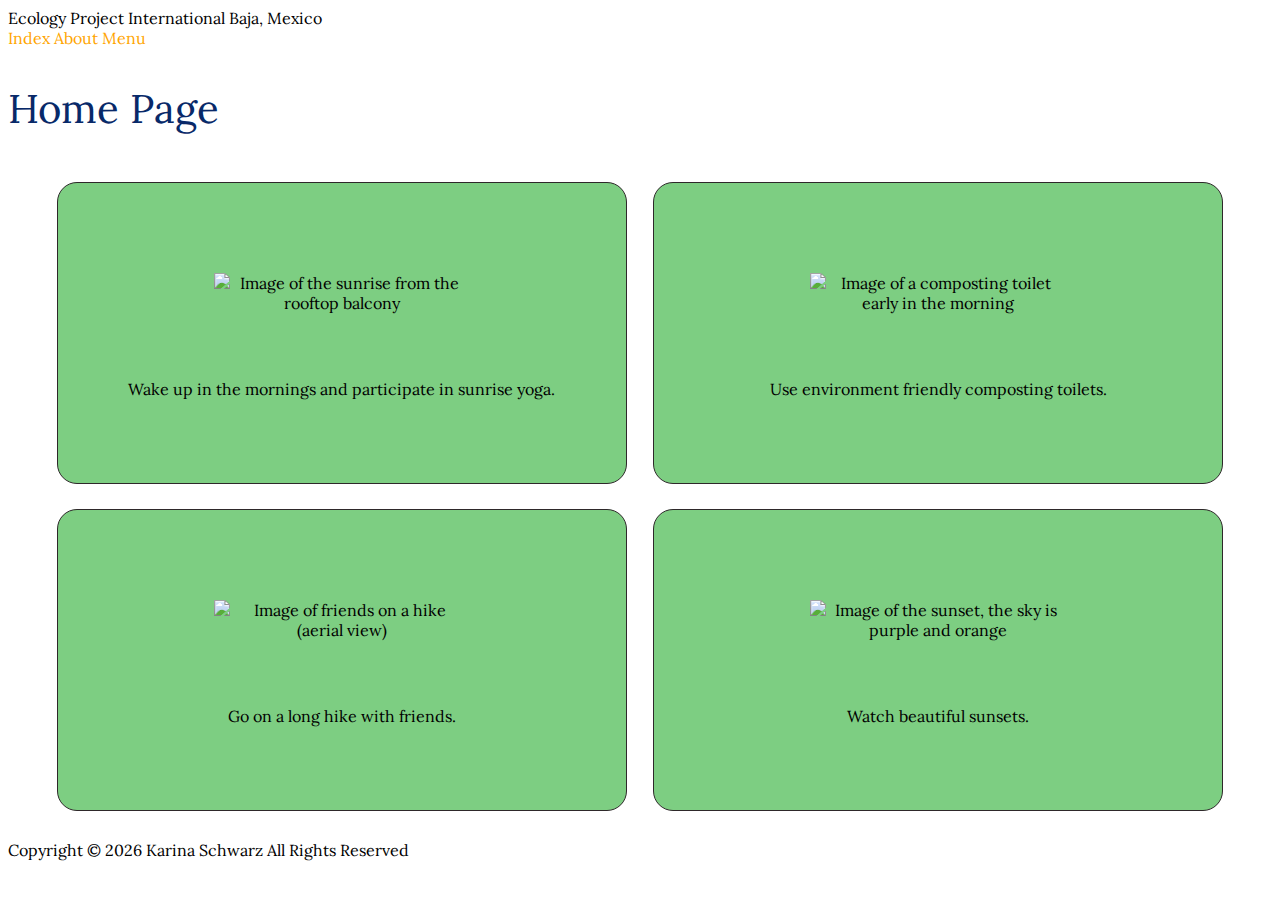
==== index.html @ 8ea4c06c "📊👫 Checkpoint ./index.html:41593857/4879 ./.glitch-assets:41593857/386 ./about.html:41593857/242 ./s" ====
<!DOCTYPE html>
<html lang="en">
  <head>
    <meta charset="utf-8" />
    <title>Ecology Project International Trip</title>
    <meta
      name="description"
      content="Information about a trip to Baja, Mexico"
    />
    <meta name="author" content="Karina Schwarz" />
    <link
      rel="icon"
      type="image/png"
      href="https://cdn.glitch.global/d1a7471f-0d8d-4044-89e7-a4dda869d354/8DDAE477-00B1-4588-8E8A-B6A587E968AC.JPG?v=1649199170308"
    />
    <link
      href="https://fonts.googleapis.com/css2?family=Lora&display=swap"
      rel="stylesheet"
    />
    <link rel="stylesheet" href="style.css" />
  </head>
  <body>
    <header>
      Ecology Project International Baja, Mexico
      <nav>
        <a href="index.html">Index</a>
        <a href="about.html">About</a>
        <a href="menu.html">Menu</a>
      </nav>
    </header>
    <main>
      <h1>Home Page</h1>
      <section class="flex">
        <div>
          <img
            src="https://cdn.glitch.global/d1a7471f-0d8d-4044-89e7-a4dda869d354/B4F0EB48-484F-4548-90BA-2AA37ECA83C0.JPG?v=1649790561583"
            alt="Image of the sunrise from the rooftop balcony"
          />
          Wake up in the mornings and participate in sunrise yoga.
        </div>
        <div>
          <img
            src="https://cdn.glitch.global/d1a7471f-0d8d-4044-89e7-a4dda869d354/IMG_9449.JPG?v=1649790965577"
            alt="Image of a composting toilet early in the morning"
          />
          Use environment friendly composting toilets.
        </div>
        <div>
          <img
            src="https://cdn.glitch.global/d1a7471f-0d8d-4044-89e7-a4dda869d354/IMG_4884%20copy.jpg?v=1649793258365"
            alt="Image of friends on a hike (aerial view)"
          />
          Go on a long hike with friends.
        </div>
        <div>
          <img
            src="https://cdn.glitch.global/d1a7471f-0d8d-4044-89e7-a4dda869d354/IMG_9664.JPG?v=1649794884077"
            alt="Image of the sunset, the sky is purple and orange"
          />
          Watch beautiful sunsets.
        </div>
      </section>
    </main>
    <footer>
      <p>
        Copyright ©
        <script>
          document.write(new Date().getFullYear());
        </script>
        Karina Schwarz All Rights Reserved
      </p>
    </footer>
  </body>
</html>
---- style.css ----
/*
/* GLOBAL */
/*
/* things that apply to everything on the site: fonts, colour variables etc...*/
body {
  font-family: "Lora", serif;
  background-image: url("https://cdn.glitch.global/d1a7471f-0d8d-4044-89e7-a4dda869d354/IMG_9498.JPG?v=1649198807404");
  background-repeat: no-repeat;
  background-size: cover;
}
/* NAVIGATION */

nav a {
  text-decoration: none;
  color: orange;
  transition: all 0.5s ease;
}

nav a:hover,
nav a:focus {
  color: green;
  text-decoration: underline;
}

/* Headers */

h1 {
  font-family: "Lora", serif;
  font-style: normal;
  font-weight: 400;
  font-size: 40px;
  line-height: 68px;
  display: flex;
  align-items: center;
  text-align: center;
  color: #082969;
}

/*
/* Page Specific Styles */
/*
/* things that apply to only specific pages */

/* HOME PAGE */

.flex div {
  background: #7dce82;
  width: 45%;
  min-width: 200px;
  border: 1px solid #2e282a;
  margin: 1%;
  min-height: 300px;
  border-radius: 20px;
  display: flex;
  flex-direction: column;
  justify-content: center;
  align-items: center;
  text-align: center;
}

.flex {
  display: flex;
  min-height: 500px;
  flex-direction: column;
  flex-wrap: wrap;
  align-content: center;
  justify-content: center;
}

img {
  width: 45%;
  margin: 1%;
  min-height: 100px;
  display: flex;
  flex-direction: column;
  flex-wrap: wrap;
  align-content: center;
  justify-content: center;
}

/* ABOUT PAGE */

img {
}

/* MENU PAGE */

/* MEDIA QUERIES */

/* leave media queries here */
@media (min-width: 800px) {
  .flex {
    flex-direction: row;
    align-content: flex-start;
  }
}
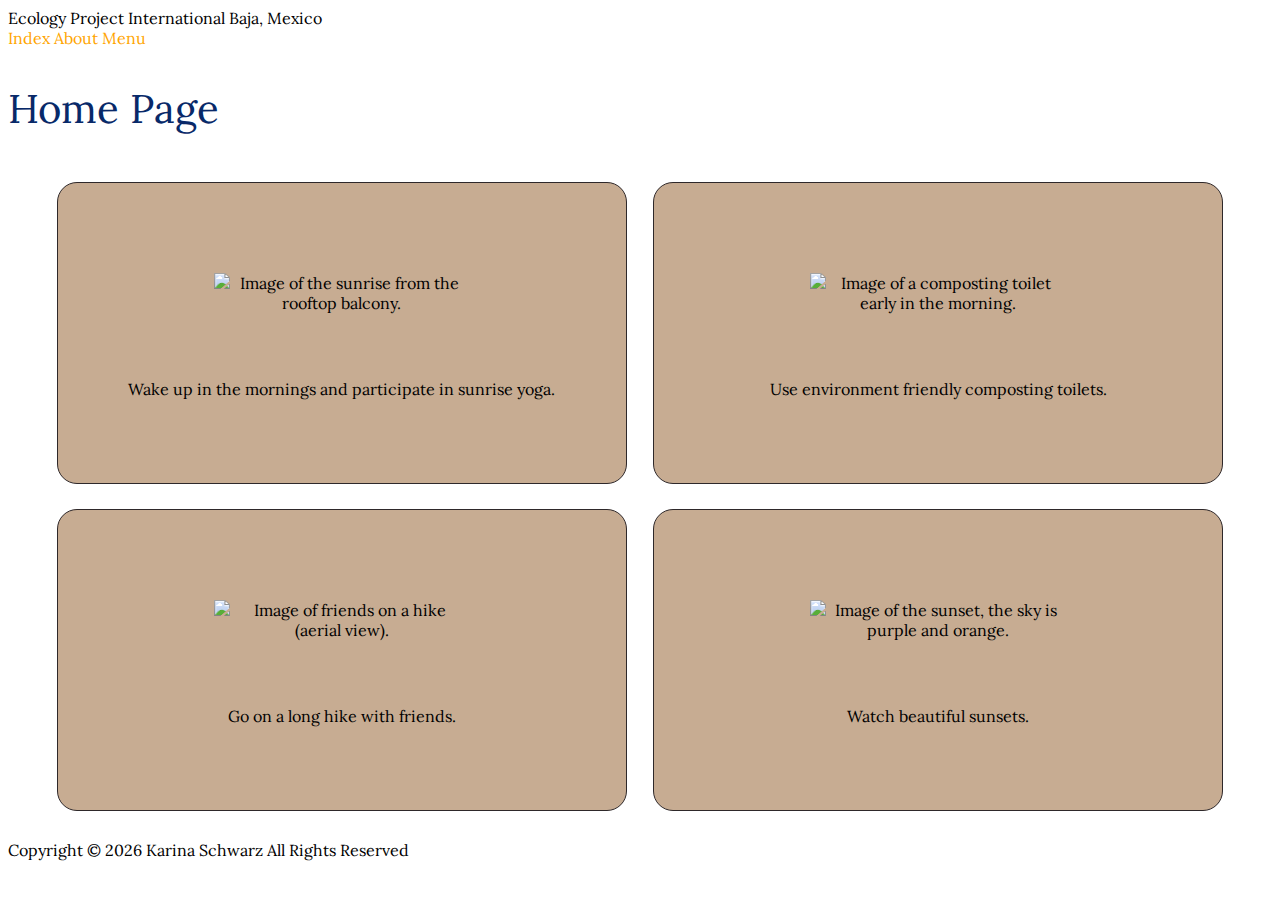
==== commit 126f31c5: "😎🕍 Checkpoint ./menu.html:41593857/11962 ./index.html:41593857/4 ./style.css:41593857/212" ====
--- a/index.html
+++ b/index.html
@@ -34,28 +34,28 @@
         <div>
           <img
             src="https://cdn.glitch.global/d1a7471f-0d8d-4044-89e7-a4dda869d354/B4F0EB48-484F-4548-90BA-2AA37ECA83C0.JPG?v=1649790561583"
-            alt="Image of the sunrise from the rooftop balcony"
+            alt="Image of the sunrise from the rooftop balcony."
           />
           Wake up in the mornings and participate in sunrise yoga.
         </div>
         <div>
           <img
             src="https://cdn.glitch.global/d1a7471f-0d8d-4044-89e7-a4dda869d354/IMG_9449.JPG?v=1649790965577"
-            alt="Image of a composting toilet early in the morning"
+            alt="Image of a composting toilet early in the morning."
           />
           Use environment friendly composting toilets.
         </div>
         <div>
           <img
             src="https://cdn.glitch.global/d1a7471f-0d8d-4044-89e7-a4dda869d354/IMG_4884%20copy.jpg?v=1649793258365"
-            alt="Image of friends on a hike (aerial view)"
+            alt="Image of friends on a hike (aerial view)."
           />
           Go on a long hike with friends.
         </div>
         <div>
           <img
             src="https://cdn.glitch.global/d1a7471f-0d8d-4044-89e7-a4dda869d354/IMG_9664.JPG?v=1649794884077"
-            alt="Image of the sunset, the sky is purple and orange"
+            alt="Image of the sunset, the sky is purple and orange."
           />
           Watch beautiful sunsets.
         </div>
--- a/style.css
+++ b/style.css
@@ -18,7 +18,7 @@
 
 nav a:hover,
 nav a:focus {
-  color: green;
+  color: #ddf9c1;
   text-decoration: underline;
 }
 
@@ -44,7 +44,7 @@
 /* HOME PAGE */
 
 .flex div {
-  background: #7dce82;
+  background: #c7ac92;
   width: 45%;
   min-width: 200px;
   border: 1px solid #2e282a;
@@ -85,6 +85,17 @@
 
 /* MENU PAGE */
 
+button{
+  border: 1px solid #2e282a;
+  width: 45%;
+  margin: 1%;
+  min-height: 100px;
+  display: flex;
+  flex-direction: column;
+  flex-wrap: wrap;
+  align-content: center;
+  justify-content: center;
+}
 /* MEDIA QUERIES */
 
 /* leave media queries here */
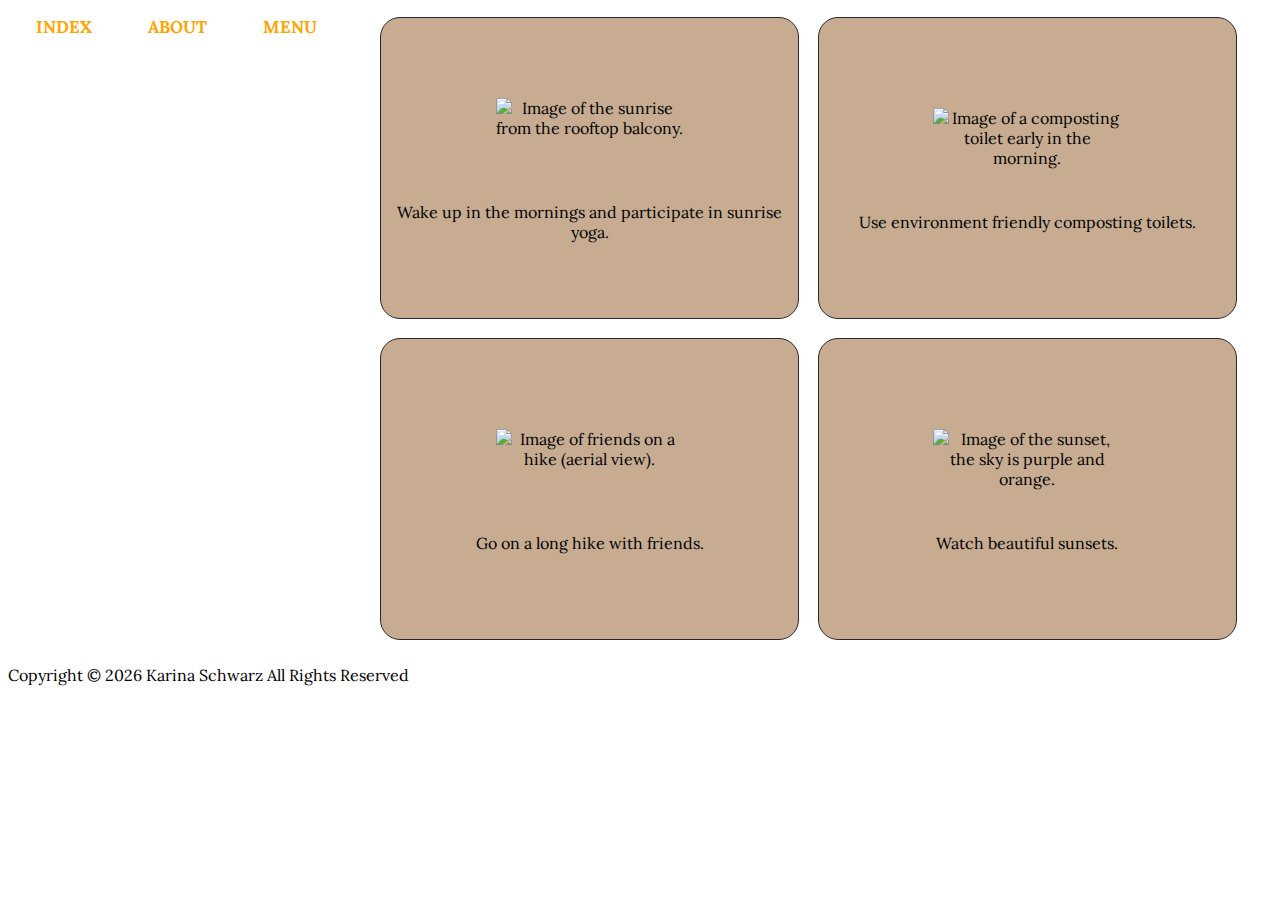
==== commit 0efcaf70: "🎬🐿 Checkpoint ./index.html:41593857/74 ./menu.html:41593857/76 ./style.css:41593857/20" ====
--- a/index.html
+++ b/index.html
@@ -21,7 +21,6 @@
   </head>
   <body>
     <header>
-      Ecology Project International Baja, Mexico
       <nav>
         <a href="index.html">Index</a>
         <a href="about.html">About</a>
@@ -29,7 +28,6 @@
       </nav>
     </header>
     <main>
-      <h1>Home Page</h1>
       <section class="flex">
         <div>
           <img
--- a/style.css
+++ b/style.css
@@ -7,13 +7,28 @@
   background-image: url("https://cdn.glitch.global/d1a7471f-0d8d-4044-89e7-a4dda869d354/IMG_9498.JPG?v=1649198807404");
   background-repeat: no-repeat;
   background-size: cover;
-}
+  background-attachment: fixed;
+}
+
+
+
 /* NAVIGATION */
 
 nav a {
-  text-decoration: none;
+  float: left;
   color: orange;
   transition: all 0.5s ease;
+  list-style: none;
+  margin: 8px;
+  display: inline-block;
+  align-items: center;
+  padding: 0 20px;
+  text-decoration: none;
+  text-align: center;
+  text-transform: uppercase;
+  font-size: 17px;
+  font-weight: bold;
+  font-family: "Lora", serif;
 }
 
 nav a:hover,
@@ -22,7 +37,25 @@
   text-decoration: underline;
 }
 
-/* Headers */
+.bg-img {
+  background-image: url("https://cdn.glitch.global/d1a7471f-0d8d-4044-89e7-a4dda869d354/IMG_0280.JPG?v=1649792729598");
+  width: 100%;
+  height: 400px;
+  background-position: center;
+  background-repeat: no-repeat;
+  background-size: cover;
+  position: relative;
+}
+
+.container {
+  position: absolute;
+  margin: 20px;
+  width: auto;
+}
+
+.topnav {
+  overflow: hidden;
+}
 
 h1 {
   font-family: "Lora", serif;
@@ -34,6 +67,13 @@
   align-items: center;
   text-align: center;
   color: #082969;
+}
+
+/* page layout*/
+main {
+  display: flex;
+  flex-direction: column;
+  align-items: center;
 }
 
 /*
@@ -80,15 +120,61 @@
 
 /* ABOUT PAGE */
 
-img {
+.flex2 div {
+  background: #7bcdba;
+  width: 45%;
+  min-width: 200px;
+  border: 1px solid #2e282a;
+  margin: 1%;
+  min-height: 300px;
+  border-radius: 20px;
+  display: flex;
+  flex-direction: column;
+  justify-content: center;
+  align-items: center;
+  text-align: center;
+}
+
+.flex2 {
+  display: flex;
+  min-height: 500px;
+  flex-direction: column;
+  flex-wrap: wrap;
+  align-content: center;
+  justify-content: center;
+}
+
+i {
+  margin: 20px;
+}
+
+h5{
+  font-size: 20px;
+  font-style: bold;
+  
 }
 
 /* MENU PAGE */
 
-button{
-  border: 1px solid #2e282a;
-  width: 45%;
-  margin: 1%;
+.menu h1 {
+  display: flex;
+  flex-direction: column;
+  align-items: center;
+  text-align: center;
+  font-size: 30px;
+}
+
+.wrapper {
+  display: flex;
+  flex-wrap: wrap;
+  justify-content: center;
+}
+
+.flip-card {
+  background-color: transparent;
+  width: 300px;
+  height: 200px;
+  margin: 10px;
   min-height: 100px;
   display: flex;
   flex-direction: column;
@@ -96,6 +182,120 @@
   align-content: center;
   justify-content: center;
 }
+.flip-card-inner {
+  position: relative;
+  width: 100%;
+  height: 100%;
+  text-align: center;
+  transition: transform 0.8s;
+  transform-style: preserve-3d;
+}
+
+.flip-card-back {
+  background-color: #f16a10;
+  color: white;
+  transform: rotateY(180deg);
+}
+
+.tree {
+  background-color: #536c1b;
+}
+
+.sky {
+  background-color: #20658e;
+}
+
+.dog {
+  background-color: #4b97ae;
+}
+
+.connor {
+  background-color: #89919c;
+}
+
+.island {
+  background-color: #356857;
+}
+
+.algae {
+  background-color: #ffe02d;
+}
+
+.homebase {
+  background-color: #ffe1b3;
+}
+
+.flip-card:hover .flip-card-inner {
+  transform: rotateY(180deg);
+}
+.flip-card-front {
+  background: url("https://cdn.glitch.global/d1a7471f-0d8d-4044-89e7-a4dda869d354/8DDAE477-00B1-4588-8E8A-B6A587E968AC.JPG?v=1649199170308");
+  background-size: cover;
+  background-position: center;
+}
+.image2 {
+  background: url("https://cdn.glitch.global/d1a7471f-0d8d-4044-89e7-a4dda869d354/D1A9A1A4-8ACB-4BF8-BC63-E9F0755177E6.jpeg?v=1649791965611");
+  background-size: cover;
+  background-position: center;
+}
+
+.image3 {
+  background: url("https://cdn.glitch.global/d1a7471f-0d8d-4044-89e7-a4dda869d354/53066CD1-4A8F-4F28-8E8E-B088D0C1D542.JPG?v=1649792076441");
+  background-size: cover;
+  background-position: center;
+}
+
+.image4 {
+  background: url("https://cdn.glitch.global/d1a7471f-0d8d-4044-89e7-a4dda869d354/405619BF-A1F9-4FAE-B9F3-467C99E1ECED.JPG?v=1649792089785");
+  background-size: cover;
+  background-position: center;
+}
+
+.image5 {
+  background: url("https://cdn.glitch.global/d1a7471f-0d8d-4044-89e7-a4dda869d354/Enlight99.JPG?v=1649792157393");
+  background-size: cover;
+  background-position: center;
+}
+
+.image6 {
+  background: url("https://cdn.glitch.global/d1a7471f-0d8d-4044-89e7-a4dda869d354/BAJA%202018.jpg?v=1649796655096");
+  background-size: cover;
+  background-position: center;
+}
+
+.image7 {
+  background: url("https://cdn.glitch.global/d1a7471f-0d8d-4044-89e7-a4dda869d354/IMG_9622.JPG?v=1649793176088");
+  background-size: cover;
+  background-position: center;
+}
+
+.image8 {
+  background: url("https://cdn.glitch.global/d1a7471f-0d8d-4044-89e7-a4dda869d354/IMG_9424.JPG?v=1649792224013");
+  background-size: cover;
+  background-position: center bottom;
+}
+
+.image9 {
+  background: url("");
+  background-size: cover;
+  background-position: center;
+}
+
+.image {
+  background: url("");
+  background-size: cover;
+  background-position: center;
+}
+
+.flip-card-front,
+.flip-card-back {
+  position: absolute;
+  width: 100%;
+  height: 100%;
+  -webkit-backface-visibility: hidden; /* Safari */
+  backface-visibility: hidden;
+}
+
 /* MEDIA QUERIES */
 
 /* leave media queries here */
@@ -105,3 +305,10 @@
     align-content: flex-start;
   }
 }
+
+@media (min-width: 800px) {
+  .flex2 {
+    flex-direction: row;
+    align-content: flex-start;
+  }
+}
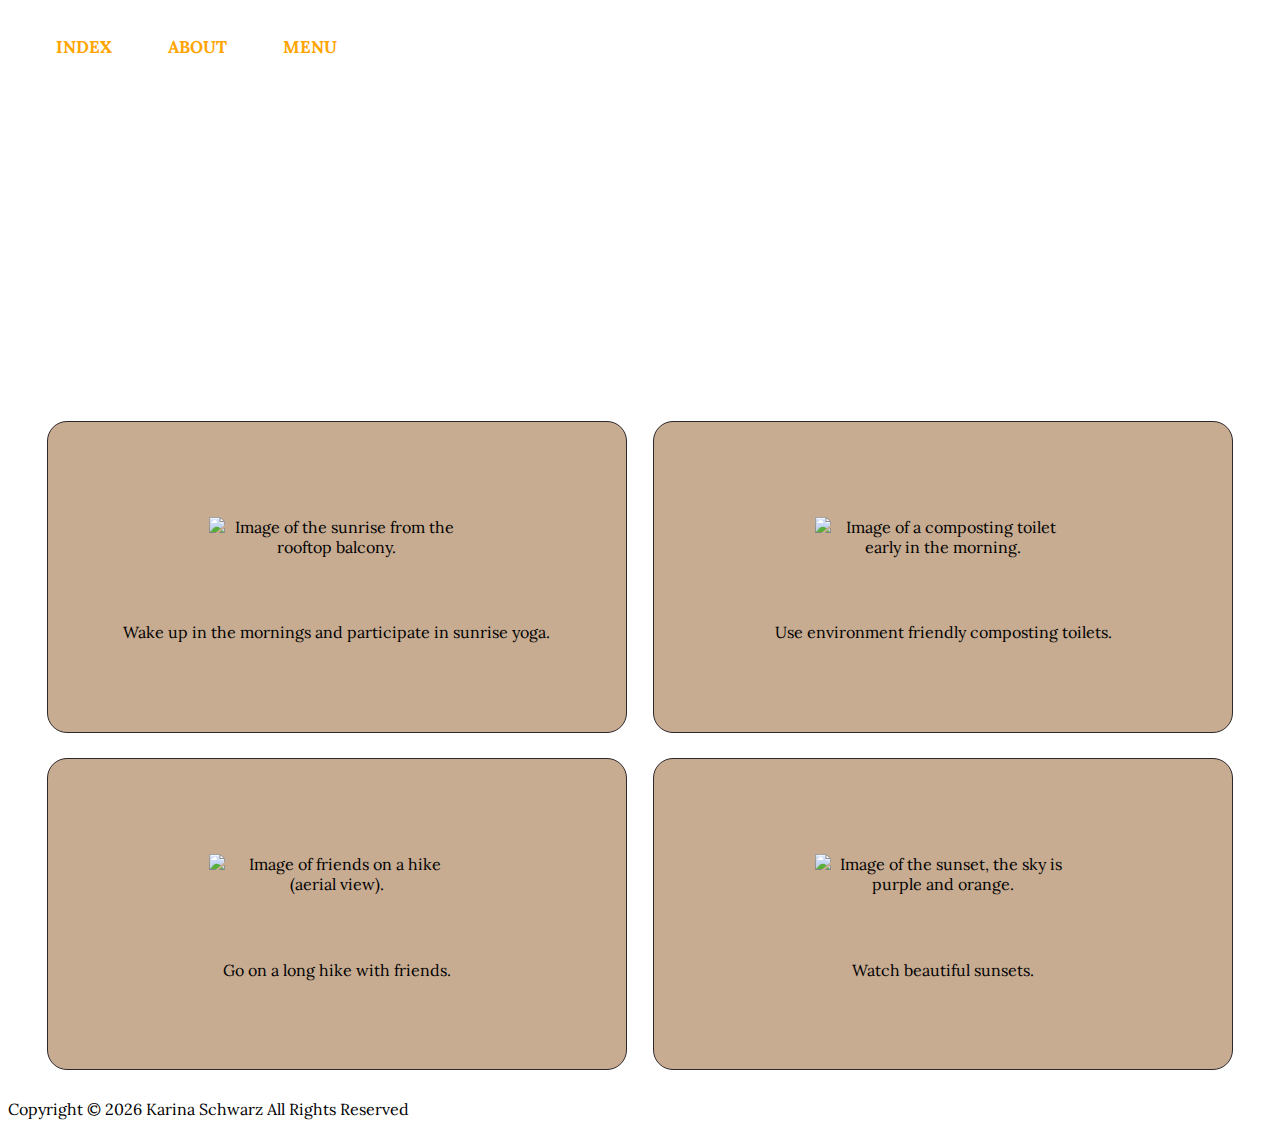
==== commit 12897f7d: "🎟🎱 Checkpoint ./index.html:41593857/584 ./menu.html:41593857/566 ./about.html:41593857/96 ./style.cs" ====
--- a/index.html
+++ b/index.html
@@ -5,8 +5,9 @@
     <title>Ecology Project International Trip</title>
     <meta
       name="description"
-      content="Information about a trip to Baja, Mexico"
+      content="Information about a trip to Baja, Mexico"   
     />
+    <meta name="viewport" content="width=device-width, initial-scale=1">
     <meta name="author" content="Karina Schwarz" />
     <link
       rel="icon"
@@ -20,12 +21,18 @@
     <link rel="stylesheet" href="style.css" />
   </head>
   <body>
-    <header>
-      <nav>
-        <a href="index.html">Index</a>
-        <a href="about.html">About</a>
-        <a href="menu.html">Menu</a>
-      </nav>
+     <header>
+      <div class="bg-img">
+        <div class="container">
+          <div class="topnav">
+            <nav>
+              <a href="index.html">Index</a>
+              <a href="about.html">About</a>
+              <a href="menu.html">Menu</a>
+            </nav>
+          </div>
+        </div>
+      </div>
     </header>
     <main>
       <section class="flex">
--- a/style.css
+++ b/style.css
@@ -10,7 +10,8 @@
   background-attachment: fixed;
 }
 
-
+footer? {
+}
 
 /* NAVIGATION */
 
@@ -38,13 +39,16 @@
 }
 
 .bg-img {
-  background-image: url("https://cdn.glitch.global/d1a7471f-0d8d-4044-89e7-a4dda869d354/IMG_0280.JPG?v=1649792729598");
   width: 100%;
   height: 400px;
   background-position: center;
   background-repeat: no-repeat;
   background-size: cover;
   position: relative;
+}
+
+.whaleheader .bg-img{
+   background-image: url("https://cdn.glitch.global/d1a7471f-0d8d-4044-89e7-a4dda869d354/IMG_0280.JPG?v=1649792729598");
 }
 
 .container {
@@ -96,6 +100,7 @@
   justify-content: center;
   align-items: center;
   text-align: center;
+  padding: 5px;
 }
 
 .flex {
@@ -133,6 +138,7 @@
   justify-content: center;
   align-items: center;
   text-align: center;
+  padding: 10px;
 }
 
 .flex2 {
@@ -148,10 +154,9 @@
   margin: 20px;
 }
 
-h5{
+h5 {
   font-size: 20px;
   font-style: bold;
-  
 }
 
 /* MENU PAGE */
@@ -195,6 +200,7 @@
   background-color: #f16a10;
   color: white;
   transform: rotateY(180deg);
+  padding: 5px;
 }
 
 .tree {
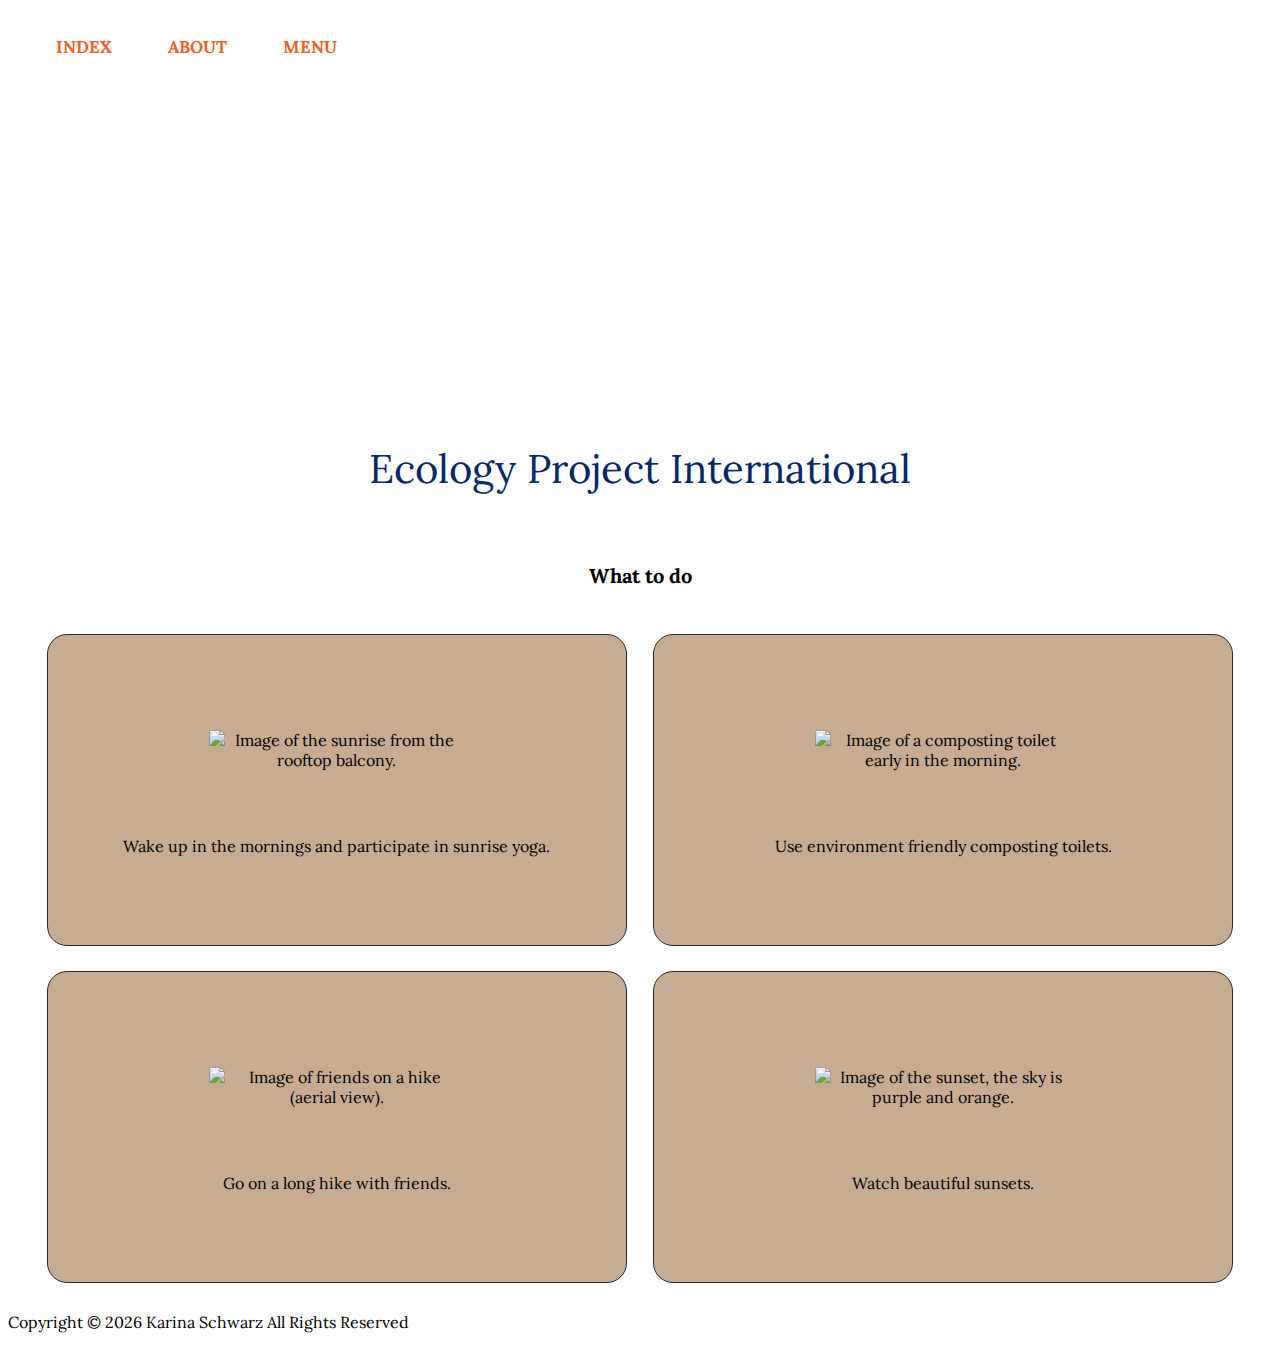
==== commit ed00c2c9: "👗🌴 Checkpoint ./about.html:41593857/867 ./index.html:41593857/103" ====
--- a/index.html
+++ b/index.html
@@ -35,6 +35,12 @@
       </div>
     </header>
     <main>
+      <h1>
+        Ecology Project International
+      </h1>
+      <h5>
+        What to do
+      </h5>
       <section class="flex">
         <div>
           <img
--- a/style.css
+++ b/style.css
@@ -17,7 +17,7 @@
 
 nav a {
   float: left;
-  color: orange;
+  color: #ee6123;
   transition: all 0.5s ease;
   list-style: none;
   margin: 8px;
@@ -47,8 +47,8 @@
   position: relative;
 }
 
-.whaleheader .bg-img{
-   background-image: url("https://cdn.glitch.global/d1a7471f-0d8d-4044-89e7-a4dda869d354/IMG_0280.JPG?v=1649792729598");
+.whaleheader .bg-img {
+  background-image: url("https://cdn.glitch.global/d1a7471f-0d8d-4044-89e7-a4dda869d354/IMG_9624.JPG?v=1651009603906");
 }
 
 .container {
@@ -167,6 +167,7 @@
   align-items: center;
   text-align: center;
   font-size: 30px;
+  line-height: 0;
 }
 
 .wrapper {
@@ -203,6 +204,12 @@
   padding: 5px;
 }
 
+.algae p,
+.homebase p,
+.sandy p {
+  color: black;
+}
+
 .tree {
   background-color: #536c1b;
 }
@@ -231,7 +238,24 @@
   background-color: #ffe1b3;
 }
 
-.flip-card:hover .flip-card-inner {
+.sunset {
+  background-color: #5f4b66;
+}
+
+.mountain {
+  background-color: #67aaf9;
+}
+
+.water {
+  background-color: #9bbdf9;
+}
+
+.sandy {
+  background-color: #f7f3e3;
+}
+
+.flip-card:hover .flip-card-inner,
+.flip-card.hover_effect .flip-card-inner {
   transform: rotateY(180deg);
 }
 .flip-card-front {
@@ -282,7 +306,25 @@
 }
 
 .image9 {
-  background: url("");
+  background: url("https://cdn.glitch.global/d1a7471f-0d8d-4044-89e7-a4dda869d354/IMG_9453.JPG?v=1651014414910");
+  background-size: cover;
+  background-position: center;
+}
+
+.image10 {
+  background: url("https://cdn.glitch.global/d1a7471f-0d8d-4044-89e7-a4dda869d354/IMG_9513.JPG?v=1651014440424");
+  background-size: cover;
+  background-position: center;
+}
+
+.image11 {
+  background: url("https://cdn.glitch.global/d1a7471f-0d8d-4044-89e7-a4dda869d354/IMG_9595.JPG?v=1651014484417");
+  background-size: cover;
+  background-position: center;
+}
+
+.image12 {
+  background: url("https://cdn.glitch.global/d1a7471f-0d8d-4044-89e7-a4dda869d354/IMG_9619.JPG?v=1651017405129");
   background-size: cover;
   background-position: center;
 }
@@ -300,6 +342,10 @@
   height: 100%;
   -webkit-backface-visibility: hidden; /* Safari */
   backface-visibility: hidden;
+  display: flex;
+  flex-direction: column;
+  align-content: center;
+  justify-content: center;
 }
 
 /* MEDIA QUERIES */
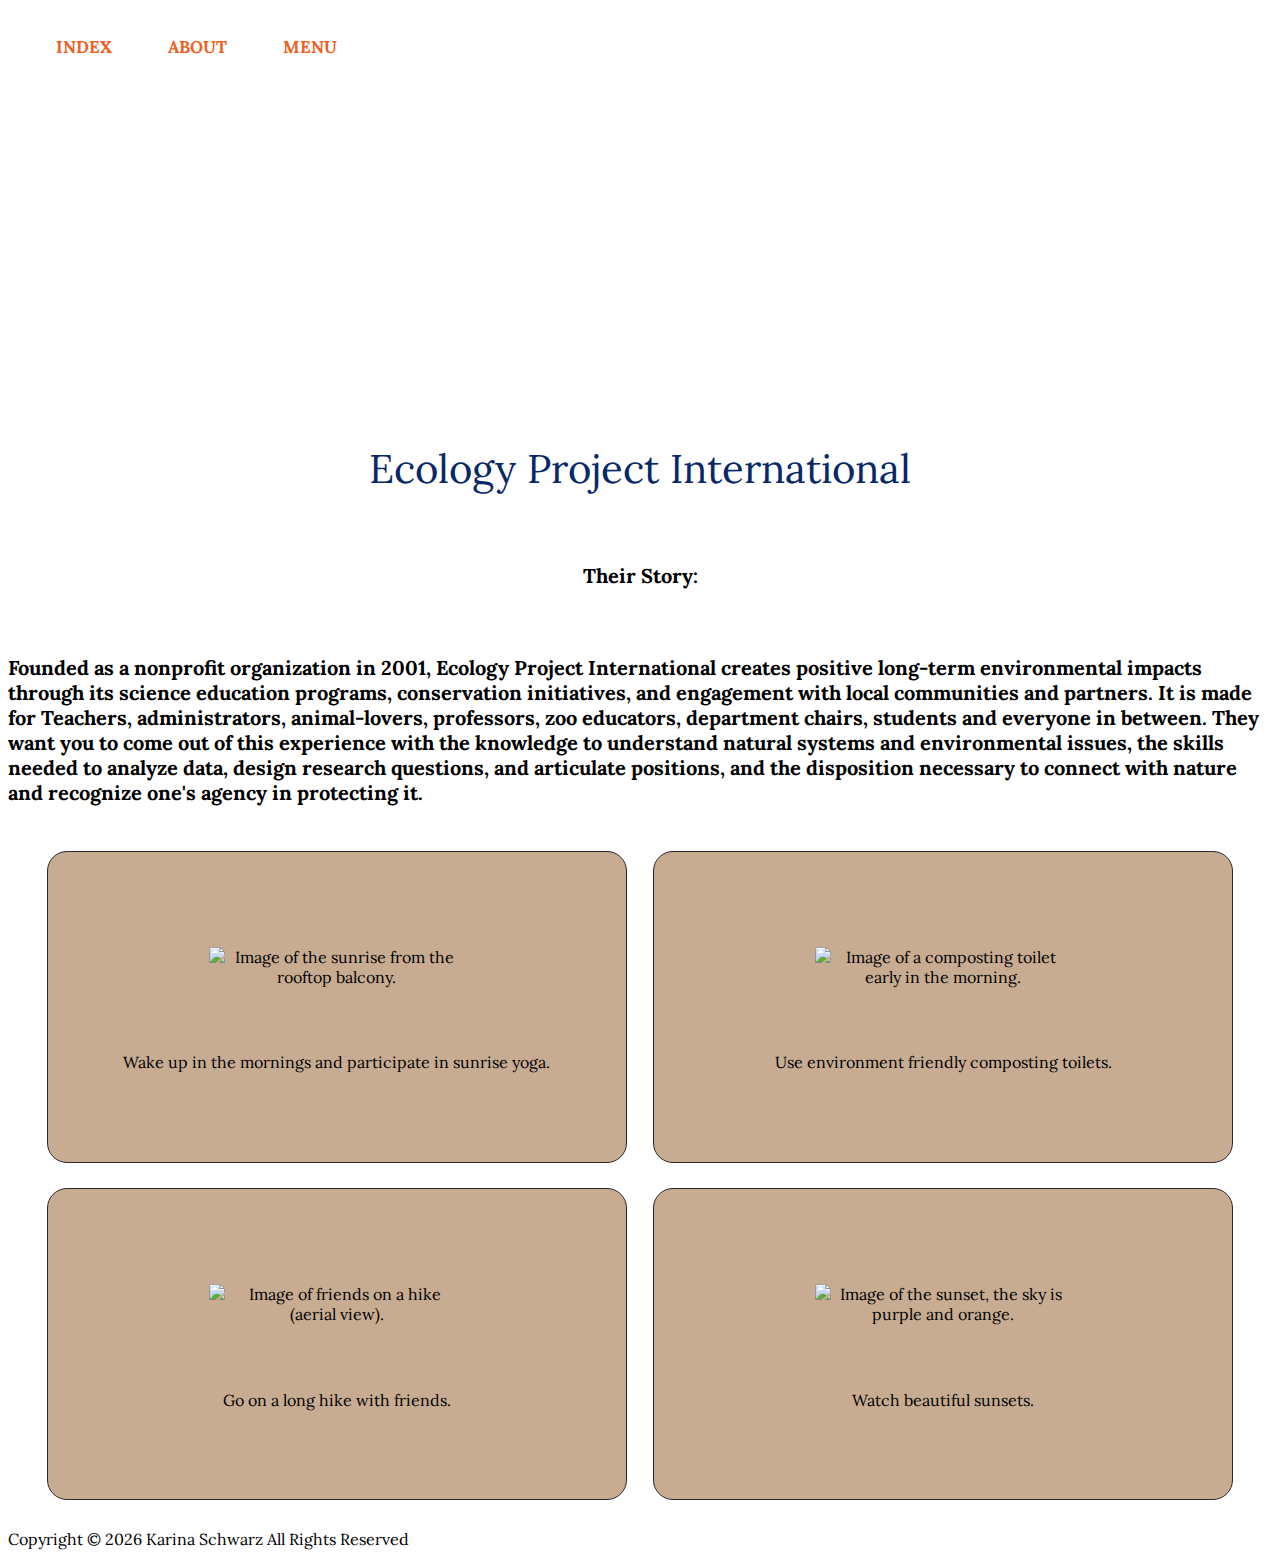
==== commit bed5d863: "🎥🌋 Checkpoint ./index.html:41593857/20293" ====
--- a/index.html
+++ b/index.html
@@ -5,9 +5,9 @@
     <title>Ecology Project International Trip</title>
     <meta
       name="description"
-      content="Information about a trip to Baja, Mexico"   
+      content="Information about a trip to Baja, Mexico"
     />
-    <meta name="viewport" content="width=device-width, initial-scale=1">
+    <meta name="viewport" content="width=device-width, initial-scale=1" />
     <meta name="author" content="Karina Schwarz" />
     <link
       rel="icon"
@@ -21,7 +21,7 @@
     <link rel="stylesheet" href="style.css" />
   </head>
   <body>
-     <header>
+    <header>
       <div class="bg-img">
         <div class="container">
           <div class="topnav">
@@ -35,11 +35,19 @@
       </div>
     </header>
     <main>
-      <h1>
-        Ecology Project International
-      </h1>
+      <h1>Ecology Project International</h1>
+      <h5>Their Story:</h5>
       <h5>
-        What to do
+        Founded as a nonprofit organization in 2001, Ecology Project
+        International creates positive long-term environmental impacts through
+        its science education programs, conservation initiatives, and engagement
+        with local communities and partners. It is made for Teachers,
+        administrators, animal-lovers, professors, zoo educators, department
+        chairs, students and everyone in between. They want you to come out of
+        this experience with the knowledge to understand natural systems and
+        environmental issues, the skills needed to analyze data, design research
+        questions, and articulate positions, and the disposition necessary to
+        connect with nature and recognize one's agency in protecting it.
       </h5>
       <section class="flex">
         <div>
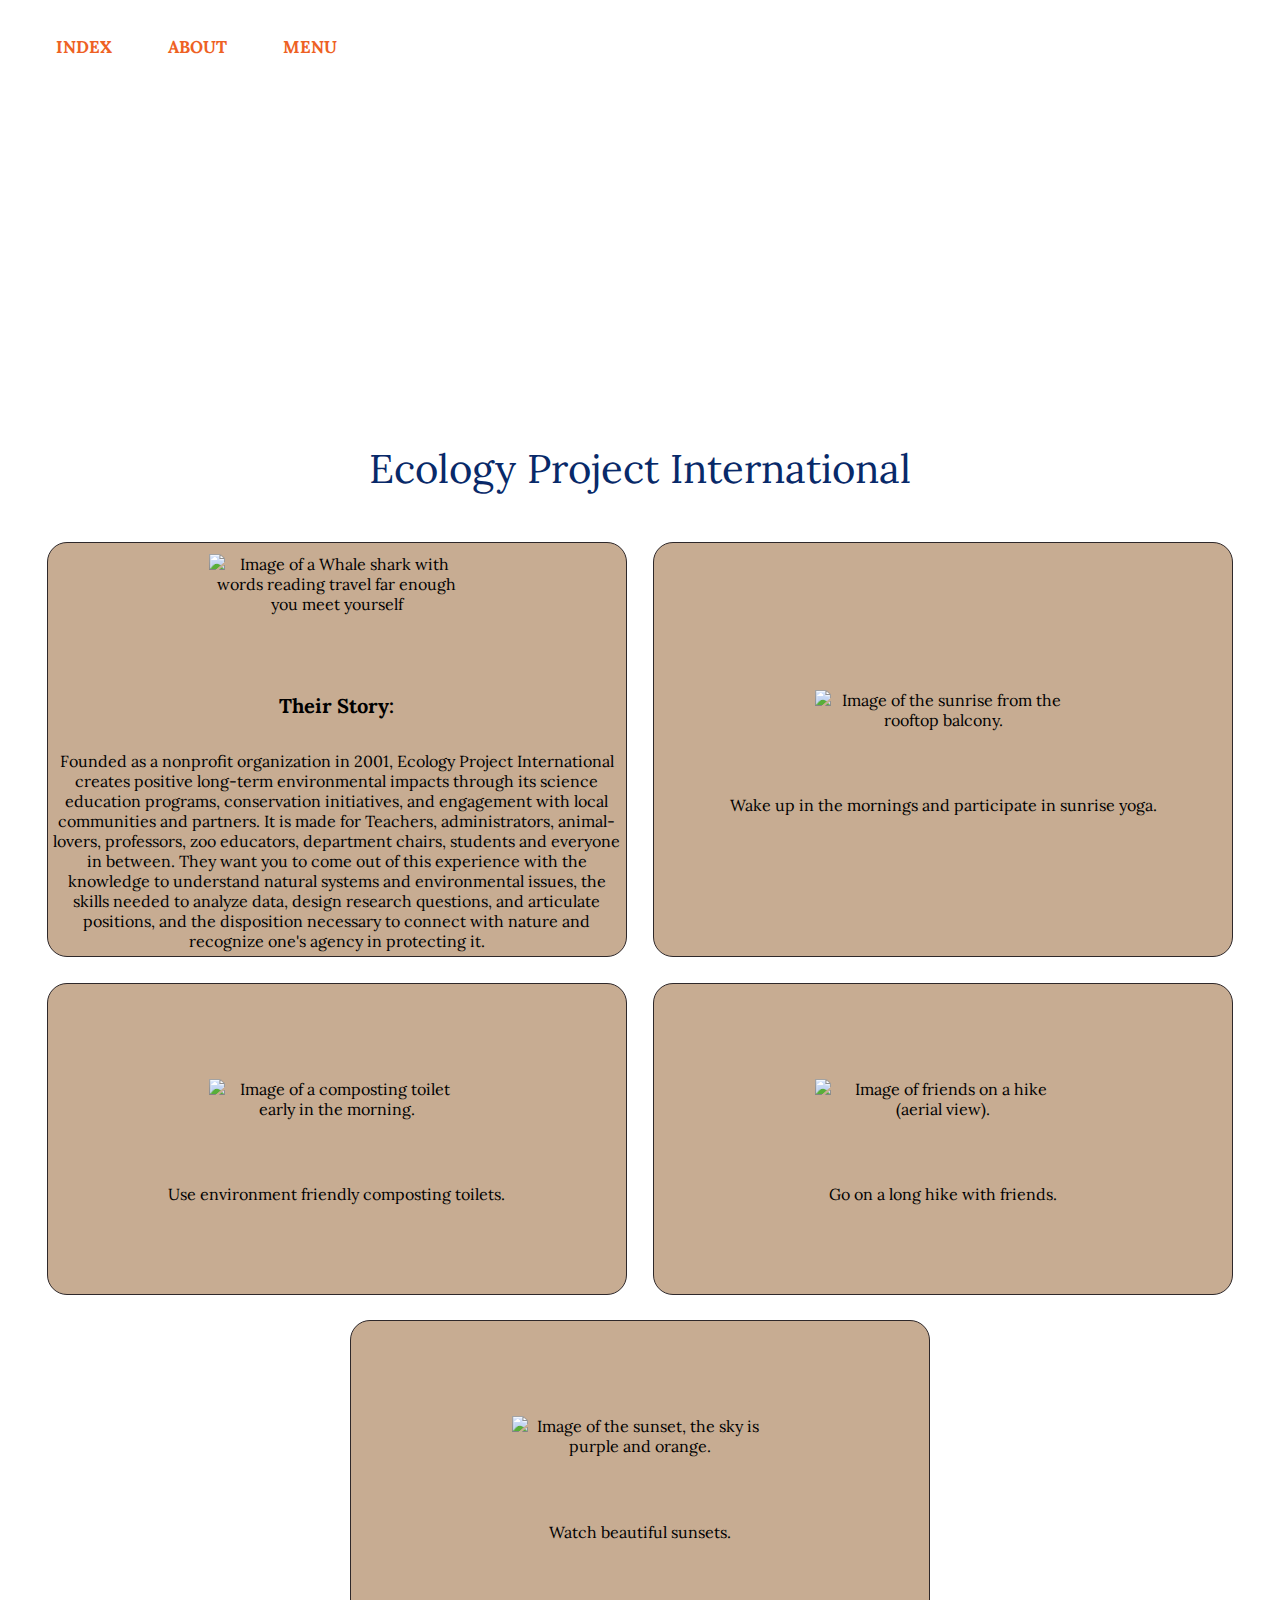
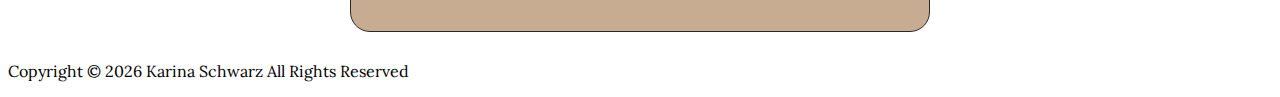
==== commit 844bde0b: "🏪💏 Checkpoint ./index.html:41593857/9100" ====
--- a/index.html
+++ b/index.html
@@ -36,20 +36,27 @@
     </header>
     <main>
       <h1>Ecology Project International</h1>
-      <h5>Their Story:</h5>
-      <h5>
-        Founded as a nonprofit organization in 2001, Ecology Project
-        International creates positive long-term environmental impacts through
-        its science education programs, conservation initiatives, and engagement
-        with local communities and partners. It is made for Teachers,
-        administrators, animal-lovers, professors, zoo educators, department
-        chairs, students and everyone in between. They want you to come out of
-        this experience with the knowledge to understand natural systems and
-        environmental issues, the skills needed to analyze data, design research
-        questions, and articulate positions, and the disposition necessary to
-        connect with nature and recognize one's agency in protecting it.
-      </h5>
       <section class="flex">
+        <div>
+          <img
+            src="https://cdn.glitch.global/d1a7471f-0d8d-4044-89e7-a4dda869d354/IMG_0280.JPG?v=1649792729598"
+            alt="Image of a Whale shark with words reading travel far enough you meet yourself"
+          />
+          <h5>
+            Their Story:
+          </h5>
+          Founded as a nonprofit organization in 2001, Ecology Project
+          International creates positive long-term environmental impacts through
+          its science education programs, conservation initiatives, and
+          engagement with local communities and partners. It is made for
+          Teachers, administrators, animal-lovers, professors, zoo educators,
+          department chairs, students and everyone in between. They want you to
+          come out of this experience with the knowledge to understand natural
+          systems and environmental issues, the skills needed to analyze data,
+          design research questions, and articulate positions, and the
+          disposition necessary to connect with nature and recognize one's
+          agency in protecting it.
+        </div>
         <div>
           <img
             src="https://cdn.glitch.global/d1a7471f-0d8d-4044-89e7-a4dda869d354/B4F0EB48-484F-4548-90BA-2AA37ECA83C0.JPG?v=1649790561583"
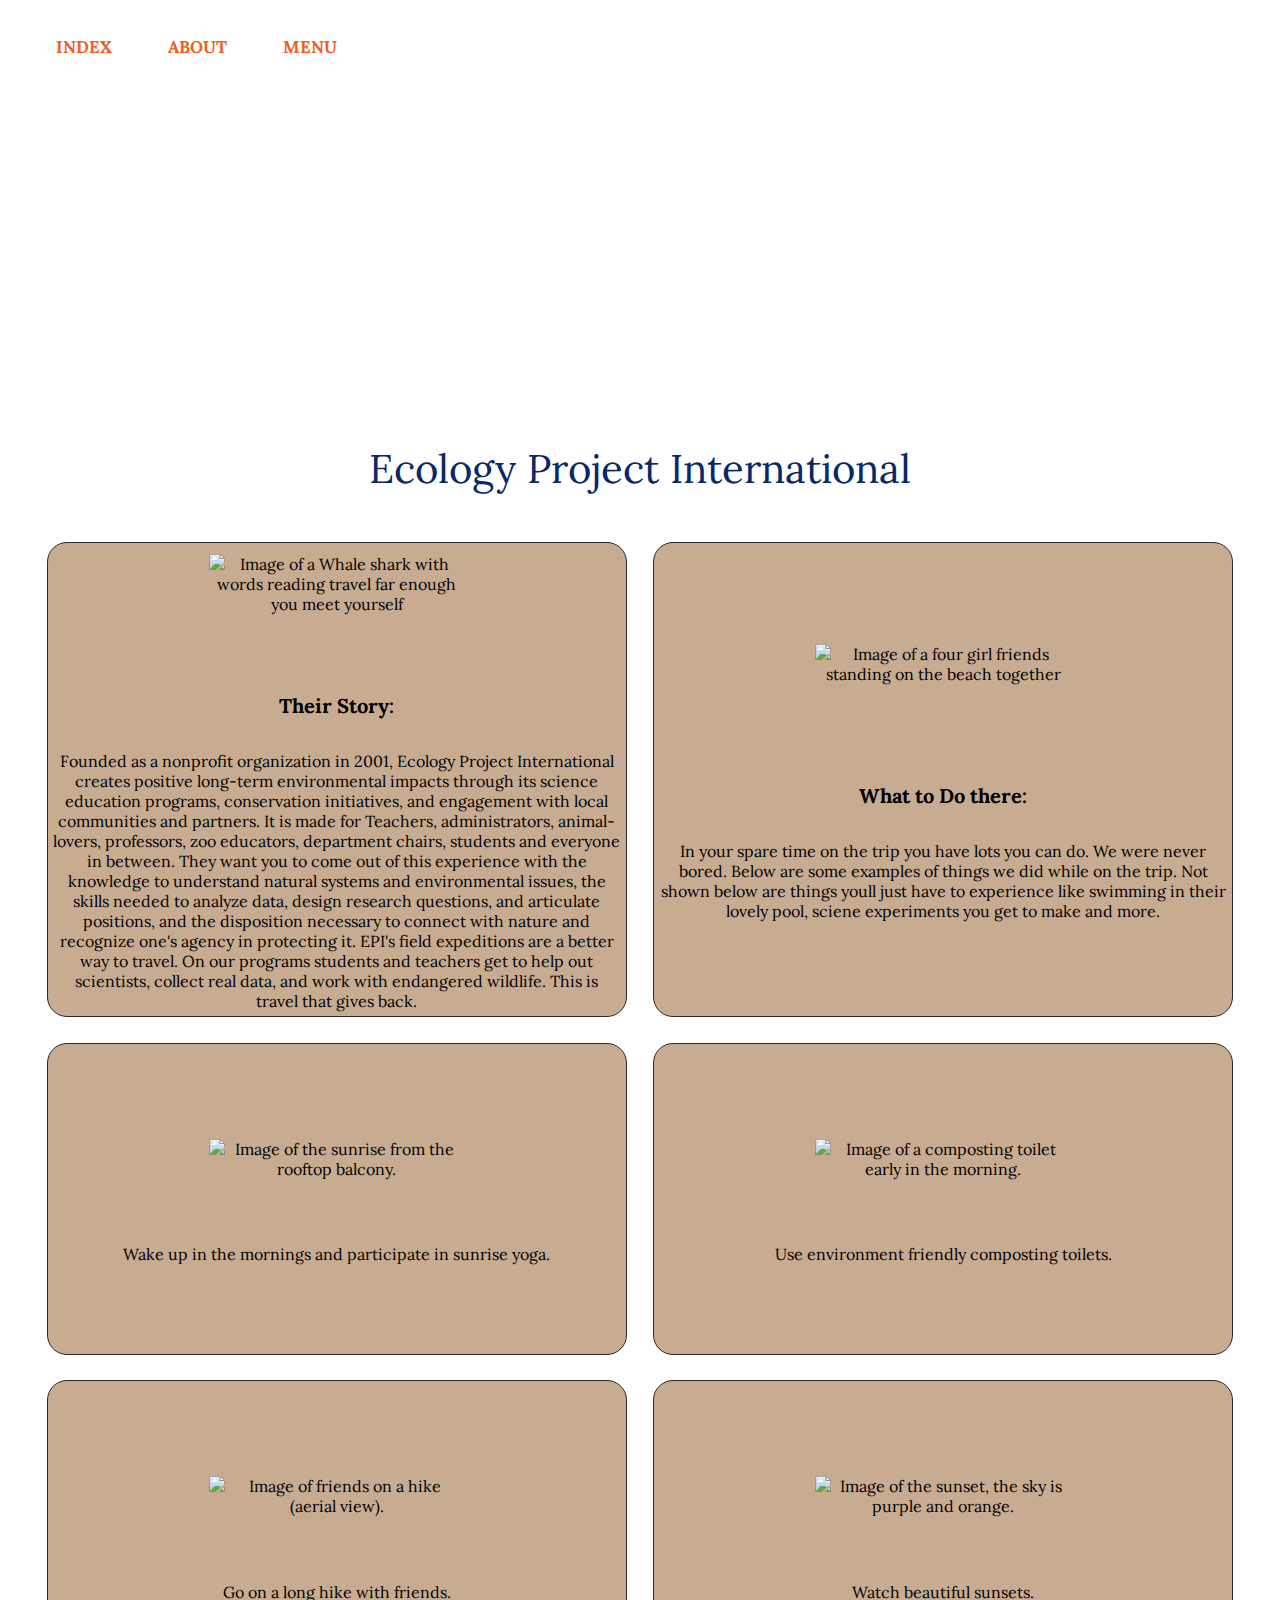
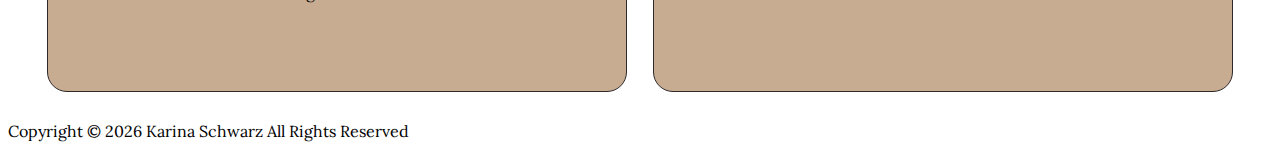
==== commit 6613c9fc: "🌮☄️ Checkpoint ./index.html:41593857/35278 ./menu.html:41593857/13" ====
--- a/index.html
+++ b/index.html
@@ -42,9 +42,7 @@
             src="https://cdn.glitch.global/d1a7471f-0d8d-4044-89e7-a4dda869d354/IMG_0280.JPG?v=1649792729598"
             alt="Image of a Whale shark with words reading travel far enough you meet yourself"
           />
-          <h5>
-            Their Story:
-          </h5>
+          <h5>Their Story:</h5>
           Founded as a nonprofit organization in 2001, Ecology Project
           International creates positive long-term environmental impacts through
           its science education programs, conservation initiatives, and
@@ -55,7 +53,21 @@
           systems and environmental issues, the skills needed to analyze data,
           design research questions, and articulate positions, and the
           disposition necessary to connect with nature and recognize one's
-          agency in protecting it.
+          agency in protecting it. EPI's field expeditions are a better way to
+          travel. On our programs students and teachers get to help out
+          scientists, collect real data, and work with endangered wildlife. This
+          is travel that gives back.
+        </div>
+        <div>
+          <img
+            src="https://cdn.glitch.global/d1a7471f-0d8d-4044-89e7-a4dda869d354/IMG_9597.JPG?v=1649793037204"
+            alt="Image of a four girl friends standing on the beach together"
+          />
+          <h5>What to Do there:</h5>
+          In your spare time on the trip you have lots you can do. We were never
+          bored. Below are some examples of things we did while on the trip. Not
+          shown below are things youll just have to experience like swimming in
+          their lovely pool, sciene experiments you get to make and more.
         </div>
         <div>
           <img
